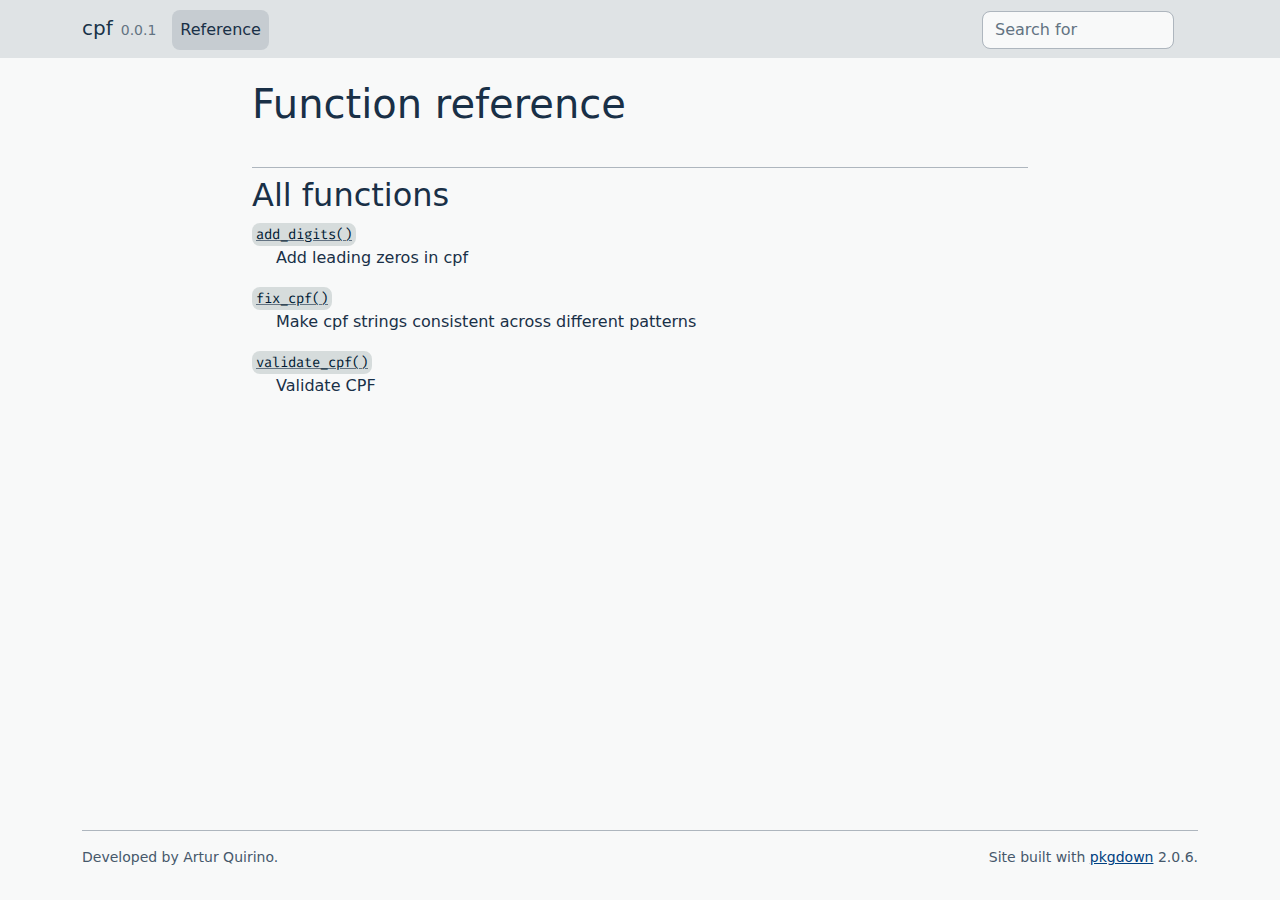
==== reference/index.html @ 0e1721da "Deploying to gh-pages from @ arturhgq/cpf@e2fc954063f21445e9a44a2f0a2bfd6181dec32e 🚀" ====
<!DOCTYPE html>
<!-- Generated by pkgdown: do not edit by hand --><html lang="en"><head><meta http-equiv="Content-Type" content="text/html; charset=UTF-8"><meta charset="utf-8"><meta http-equiv="X-UA-Compatible" content="IE=edge"><meta name="viewport" content="width=device-width, initial-scale=1, shrink-to-fit=no"><title>Function reference • cpf</title><script src="../deps/jquery-3.6.0/jquery-3.6.0.min.js"></script><meta name="viewport" content="width=device-width, initial-scale=1, shrink-to-fit=no"><link href="../deps/bootstrap-5.1.3/bootstrap.min.css" rel="stylesheet"><script src="../deps/bootstrap-5.1.3/bootstrap.bundle.min.js"></script><link href="../deps/Fira_Code-0.4.2/font.css" rel="stylesheet"><!-- Font Awesome icons --><link rel="stylesheet" href="https://cdnjs.cloudflare.com/ajax/libs/font-awesome/5.12.1/css/all.min.css" integrity="sha256-mmgLkCYLUQbXn0B1SRqzHar6dCnv9oZFPEC1g1cwlkk=" crossorigin="anonymous"><link rel="stylesheet" href="https://cdnjs.cloudflare.com/ajax/libs/font-awesome/5.12.1/css/v4-shims.min.css" integrity="sha256-wZjR52fzng1pJHwx4aV2AO3yyTOXrcDW7jBpJtTwVxw=" crossorigin="anonymous"><!-- bootstrap-toc --><script src="https://cdn.rawgit.com/afeld/bootstrap-toc/v1.0.1/dist/bootstrap-toc.min.js"></script><!-- headroom.js --><script src="https://cdnjs.cloudflare.com/ajax/libs/headroom/0.11.0/headroom.min.js" integrity="sha256-AsUX4SJE1+yuDu5+mAVzJbuYNPHj/WroHuZ8Ir/CkE0=" crossorigin="anonymous"></script><script src="https://cdnjs.cloudflare.com/ajax/libs/headroom/0.11.0/jQuery.headroom.min.js" integrity="sha256-ZX/yNShbjqsohH1k95liqY9Gd8uOiE1S4vZc+9KQ1K4=" crossorigin="anonymous"></script><!-- clipboard.js --><script src="https://cdnjs.cloudflare.com/ajax/libs/clipboard.js/2.0.6/clipboard.min.js" integrity="sha256-inc5kl9MA1hkeYUt+EC3BhlIgyp/2jDIyBLS6k3UxPI=" crossorigin="anonymous"></script><!-- search --><script src="https://cdnjs.cloudflare.com/ajax/libs/fuse.js/6.4.6/fuse.js" integrity="sha512-zv6Ywkjyktsohkbp9bb45V6tEMoWhzFzXis+LrMehmJZZSys19Yxf1dopHx7WzIKxr5tK2dVcYmaCk2uqdjF4A==" crossorigin="anonymous"></script><script src="https://cdnjs.cloudflare.com/ajax/libs/autocomplete.js/0.38.0/autocomplete.jquery.min.js" integrity="sha512-GU9ayf+66Xx2TmpxqJpliWbT5PiGYxpaG8rfnBEk1LL8l1KGkRShhngwdXK1UgqhAzWpZHSiYPc09/NwDQIGyg==" crossorigin="anonymous"></script><script src="https://cdnjs.cloudflare.com/ajax/libs/mark.js/8.11.1/mark.min.js" integrity="sha512-5CYOlHXGh6QpOFA/TeTylKLWfB3ftPsde7AnmhuitiTX4K5SqCLBeKro6sPS8ilsz1Q4NRx3v8Ko2IBiszzdww==" crossorigin="anonymous"></script><!-- pkgdown --><script src="../pkgdown.js"></script><meta property="og:title" content="Function reference"><!-- mathjax --><script src="https://cdnjs.cloudflare.com/ajax/libs/mathjax/2.7.5/MathJax.js" integrity="sha256-nvJJv9wWKEm88qvoQl9ekL2J+k/RWIsaSScxxlsrv8k=" crossorigin="anonymous"></script><script src="https://cdnjs.cloudflare.com/ajax/libs/mathjax/2.7.5/config/TeX-AMS-MML_HTMLorMML.js" integrity="sha256-84DKXVJXs0/F8OTMzX4UR909+jtl4G7SPypPavF+GfA=" crossorigin="anonymous"></script><!--[if lt IE 9]>
<script src="https://oss.maxcdn.com/html5shiv/3.7.3/html5shiv.min.js"></script>
<script src="https://oss.maxcdn.com/respond/1.4.2/respond.min.js"></script>
<![endif]--></head><body>
    <a href="#main" class="visually-hidden-focusable">Skip to contents</a>
    

    <nav class="navbar fixed-top navbar-light navbar-expand-lg bg-light"><div class="container">
    
    <a class="navbar-brand me-2" href="../index.html">cpf</a>

    <small class="nav-text text-muted me-auto" data-bs-toggle="tooltip" data-bs-placement="bottom" title="">0.0.1</small>

    
    <button class="navbar-toggler" type="button" data-bs-toggle="collapse" data-bs-target="#navbar" aria-controls="navbar" aria-expanded="false" aria-label="Toggle navigation">
      <span class="navbar-toggler-icon"></span>
    </button>

    <div id="navbar" class="collapse navbar-collapse ms-3">
      <ul class="navbar-nav me-auto"><li class="active nav-item">
  <a class="nav-link" href="../reference/index.html">Reference</a>
</li>
      </ul><form class="form-inline my-2 my-lg-0" role="search">
        <input type="search" class="form-control me-sm-2" aria-label="Toggle navigation" name="search-input" data-search-index="../search.json" id="search-input" placeholder="Search for" autocomplete="off"></form>

      <ul class="navbar-nav"><li class="nav-item">
  <a class="external-link nav-link" href="https://github.com/arturhgq/cpf/" aria-label="github">
    <span class="fab fa fab fa-github fa-lg"></span>
     
  </a>
</li>
      </ul></div>

    
  </div>
</nav><div class="container template-reference-index">
<div class="row">
  <main id="main" class="col-md-9"><div class="page-header">
      <img src="" class="logo" alt=""><h1>Function reference</h1>
    </div>

    <div class="section level2">
      <h2 id="all-functions">All functions<a class="anchor" aria-label="anchor" href="#all-functions"></a></h2>
      
      

      
    </div><div id="" class="section level2">
      
      
      

      <dl><dt>
          
          <code><a href="add_digits.html">add_digits()</a></code> 
        </dt>
        <dd>Add leading zeros in cpf</dd>
      </dl><dl><dt>
          
          <code><a href="fix_cpf.html">fix_cpf()</a></code> 
        </dt>
        <dd>Make cpf strings consistent across different patterns</dd>
      </dl><dl><dt>
          
          <code><a href="validate_cpf.html">validate_cpf()</a></code> 
        </dt>
        <dd>Validate CPF</dd>
      </dl></div>
  </main></div>


    <footer><div class="pkgdown-footer-left">
  <p></p><p>Developed by Artur Quirino.</p>
</div>

<div class="pkgdown-footer-right">
  <p></p><p>Site built with <a href="https://pkgdown.r-lib.org/" class="external-link">pkgdown</a> 2.0.6.</p>
</div>

    </footer></div>

  

  

  </body></html>
---- deps/Fira_Code-0.4.2/font.css ----
@font-face {
  font-family: 'Fira Code';
  font-style: normal;
  font-weight: 400;
  font-display: swap;
  src: url(uU9eCBsR6Z2vfE9aq3bL0fxyUs4tcw4W_D1sFVQ.woff) format('woff');
}
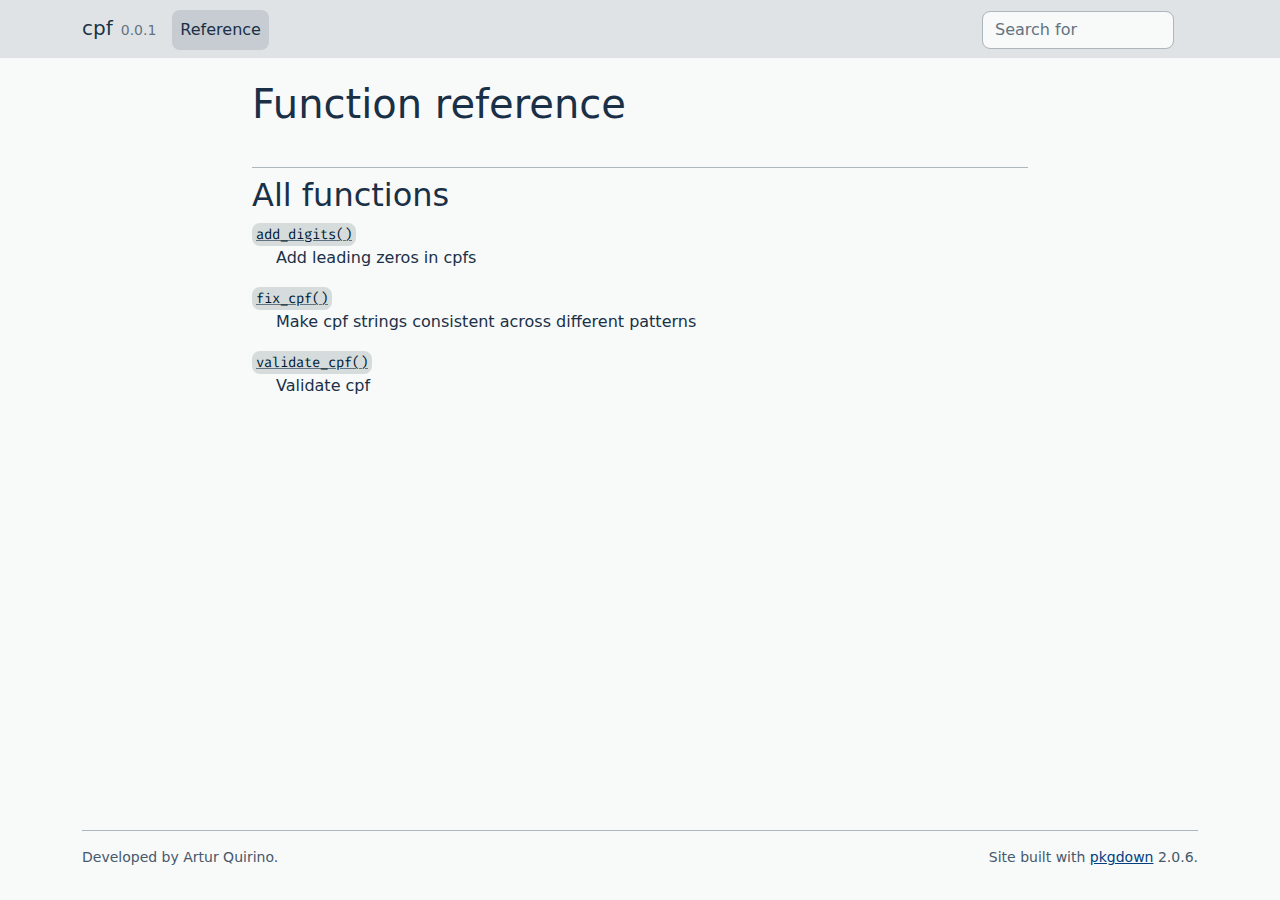
==== commit d3167644: "Deploying to gh-pages from @ arturhgq/cpf@53a8d989ca31d379b583db546dbc6248762fcbb1 🚀" ====
--- a/reference/index.html
+++ b/reference/index.html
@@ -55,7 +55,7 @@
           
           <code><a href="add_digits.html">add_digits()</a></code> 
         </dt>
-        <dd>Add leading zeros in cpf</dd>
+        <dd>Add leading zeros in cpfs</dd>
       </dl><dl><dt>
           
           <code><a href="fix_cpf.html">fix_cpf()</a></code> 
@@ -65,7 +65,7 @@
           
           <code><a href="validate_cpf.html">validate_cpf()</a></code> 
         </dt>
-        <dd>Validate CPF</dd>
+        <dd>Validate cpf</dd>
       </dl></div>
   </main></div>
 
